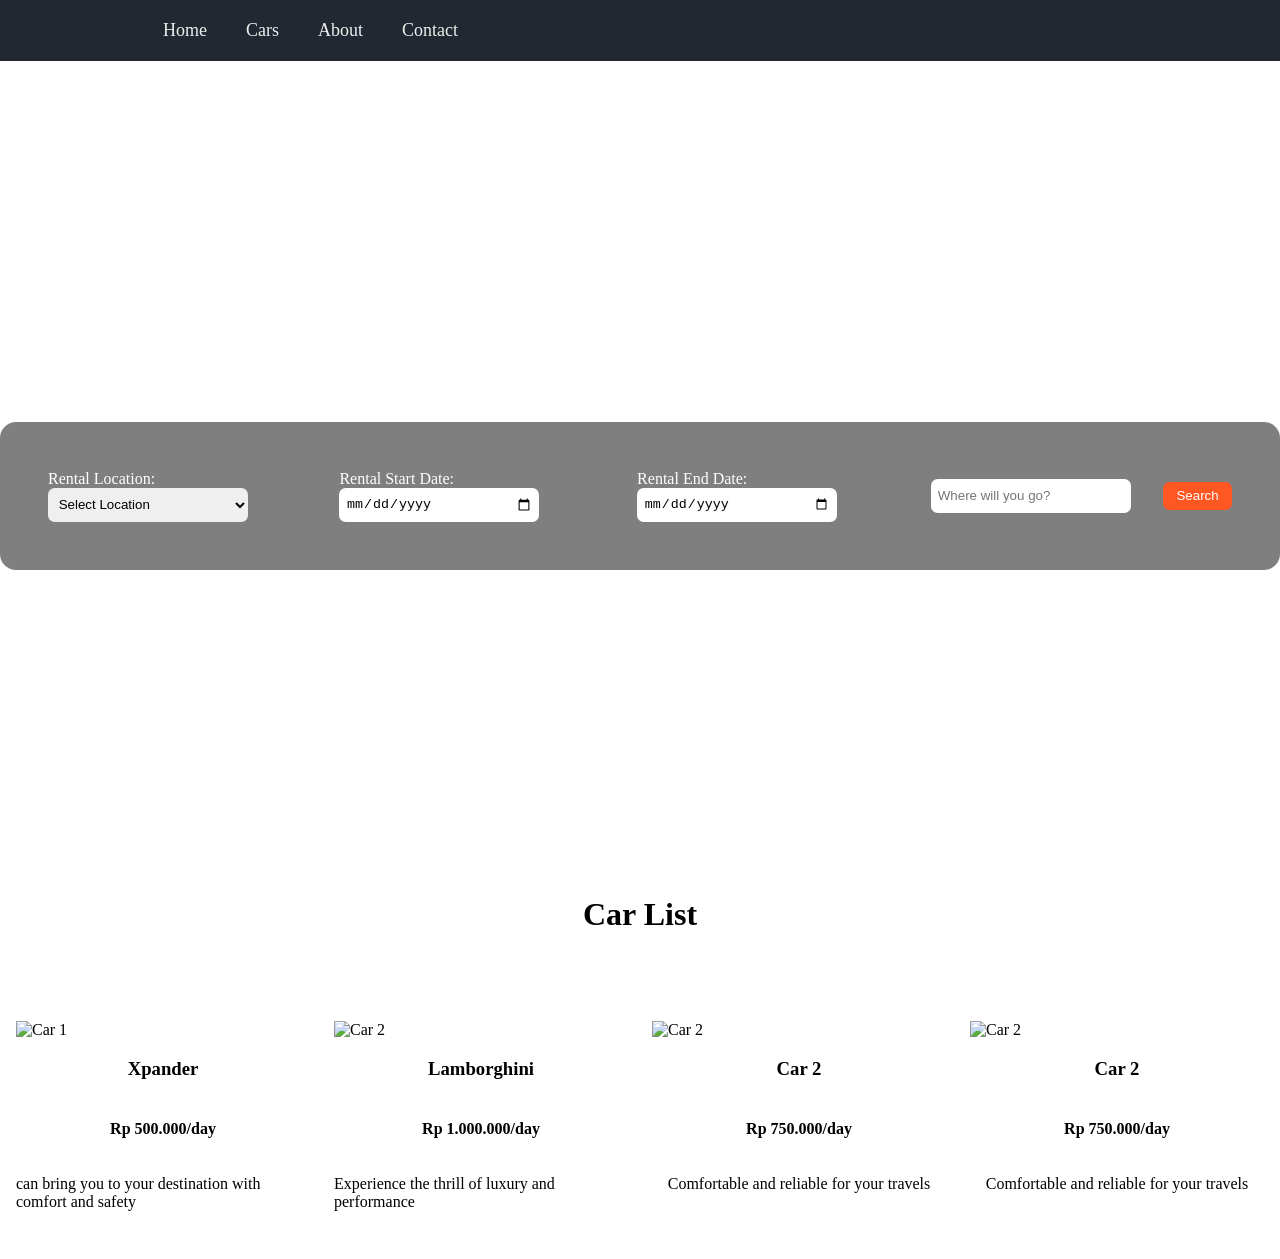
==== carrental/index.html @ 979714da "sebelum pulang" ====
<!DOCTYPE html>
<html lang="en">

<head>
    <meta charset="UTF-8">
    <meta name="viewport" content="width=device-width, initial-scale=1.0">
    <title>Car Rental</title>
    <link rel="stylesheet" href="style.css">
</head>

<body>
     <header class="header">
    <nav class="navbar">
        <a href="nav.html">Home</a>
        <a href="index.html">Cars</a>
        <a href="list.html">About</a>
        <a href="form.html">Contact</a>
    </nav>    
    </header>
    <div id="search">
        <div class="title">
            <h1>Car Rental</h1>
            <p>Find the perfect car for your next adventure</p>
            <hr>
        </div>
        <div class="form-container">
            <div class="form-group">
                <label for="pickup">Rental Location:</label>
                <select id="pickup" name="pickup">
                    <option value="">Select Location</option>
                    <option value="location1">Yogyakarta</option>
                    <option value="location2">Bali</option>
                    <option value="location3">Bandung</option>
                </select>
            </div>
            <div class="form-group">
                <label for="pickup-date">Rental Start Date:</label>
                <label for=""></label>
                <input type="date" id="pickup-date" name="pickup-date">
            </div>
            <div class="form-group">
                <label for="return-date">Rental End Date:</label>
                <input type="date" id="return-date" name="return-date">
            </div>
             <div class="form-group">
                <label for="where will you go"></label>
                <label for=""></label>
                <input type="text" id="where will you go" name="where will you go" placeholder="Where will you go?">
            </div>
            <button type="submit">Search</button>
        </div>
    </div>

    <div class="car-list">
        <h2>Car List</h2>
        <div class="car-item">
            <img src="https://1.bp.blogspot.com/-VBmGwbaNIc8/U-K2o1hx8uI/AAAAAAAADdM/eMeNG7egT7A/s1600/gambar+mobil+mainan+anak.jpg" alt="Car 1">
            <h3>Xpander</h3>
            <h4>Rp 500.000/day</h4>
            <p>can bring you to your destination with comfort and safety</p>
        </div>
        <div class="car-item">
            <img src="https://3.bp.blogspot.com/-nJdG-Q8c-Zs/U_OgZMECAXI/AAAAAAAAEcE/bdOeiwK6VqM/s1600/gambar%2Bmobil%2Bsport%2Blamborgini.jpg" alt="Car 2">
            <h3>Lamborghini</h3>
            <h4>Rp 1.000.000/day</h4>
            <p>Experience the thrill of luxury and performance</p>
        </div>
        <div class="car-item">
            <img src="https://cdn.pixabay.com/photo/2021/07/27/14/18/car-6496984_1280.jpg" alt="Car 2">
            <h3>Car 2</h3>
            <h4>Rp 750.000/day</h4>
            <p>Comfortable and reliable for your travels</p>
        </div>
        <div class="car-item">
            <img src="https://www.teahub.io/photos/full/365-3658518_kumpulan-gambar-mobil-sport.jpg" alt="Car 2">
            <h3>Car 2</h3>
            <h4>Rp 750.000/day</h4>
            <p>Comfortable and reliable for your travels</p>
        </div>
    </div>
</body>

</html>
---- carrental/style.css ----
#search {
    width: 100%;
    height: 50em;
    background-image: url("https://images.unsplash.com/photo-1610809376778-928ee2c3a561?q=80&w=2340&auto=format&fit=crop&ixlib=rb-4.1.0&ixid=M3wxMjA3fDB8MHxwaG90by1wYWdlfHx8fGVufDB8fHx8fA%3D%3D");
    background-size: cover;
    display: flex;
    justify-content: center;
    align-items: center;
    flex-direction: column;
}
 .header {
            position: fixed;
            top: 0;
            left: 0;
            width: 100%;
            padding: 20px 10%;
            background: #222831;
            display: flex;
            justify-content: space-between;
            align-items: center;
            z-index: 100;
        }
        .logo {
            font-size: 25px;
            color: #EEEEEE;
            text-decoration: none;
            font-weight: 600;
            transition: 0.3s;
        }
        .logo:hover {
            color: #00ADB5;
        }
        .navbar a {
            font-size: 18px;
            color: #EEEEEE;
            text-decoration: none;
            font-weight: 500;
            margin-left: 35px;
            transition: 0.3s;
        }
        .navbar a:hover {
            color: #00ADB5;
        }

body {
    margin: 0;
}

.title {
    color: white;
    text-align: center;
}

.title h1 {
    font-size: 3em;
    margin: 0;
}

.title p {
    font-size: 1.5em;
    margin: 0.5em 0;
}

.title hr {
    width: 50em;
    max-width: 90vw;
    border: 1px solid white;
    margin: 3em auto;
    opacity: 0.5;
}

.form-container {
    background-color: rgba(0, 0, 0, 0.5);
    display: flex;
    justify-content: center;
    align-items: center;
    padding: 3em;
    border-radius: 1em;
    color: white;
    gap: 2em;
}

.form-container select,
.form-container input {
    box-sizing: border-box;
    padding: 0.5em;
    border: none;
    border-radius: 0.5em;
    width: 15em;
    height: 2.5em;
}

.form-container button {
    padding: 0.5em 1em;
    border: none;
    border-radius: 0.5em;
    background-color: #ff5722;
    color: white;
    cursor: pointer;
}

.car-list {
    display: grid;
    grid-template-columns: repeat(auto-fit, minmax(16rem, 1fr));
    gap: 1.5em;
    align-content: center;
    padding: 2em 1em;
    align-items: start;
    max-width: 80rem;
    margin: 0 auto;
}

.car-list h2 {
    font-size: 2em;
    margin: 2em 0;
    grid-column: 1 / -1;
    text-align: center;
}

.car-item {
    display: flex;
    justify-content: center;
    align-items: center;
    flex-direction: column;
    width: min(22rem, 100%);
}

.car-item img {
    width: 100%;
    height: auto;
    object-fit: cover;
}
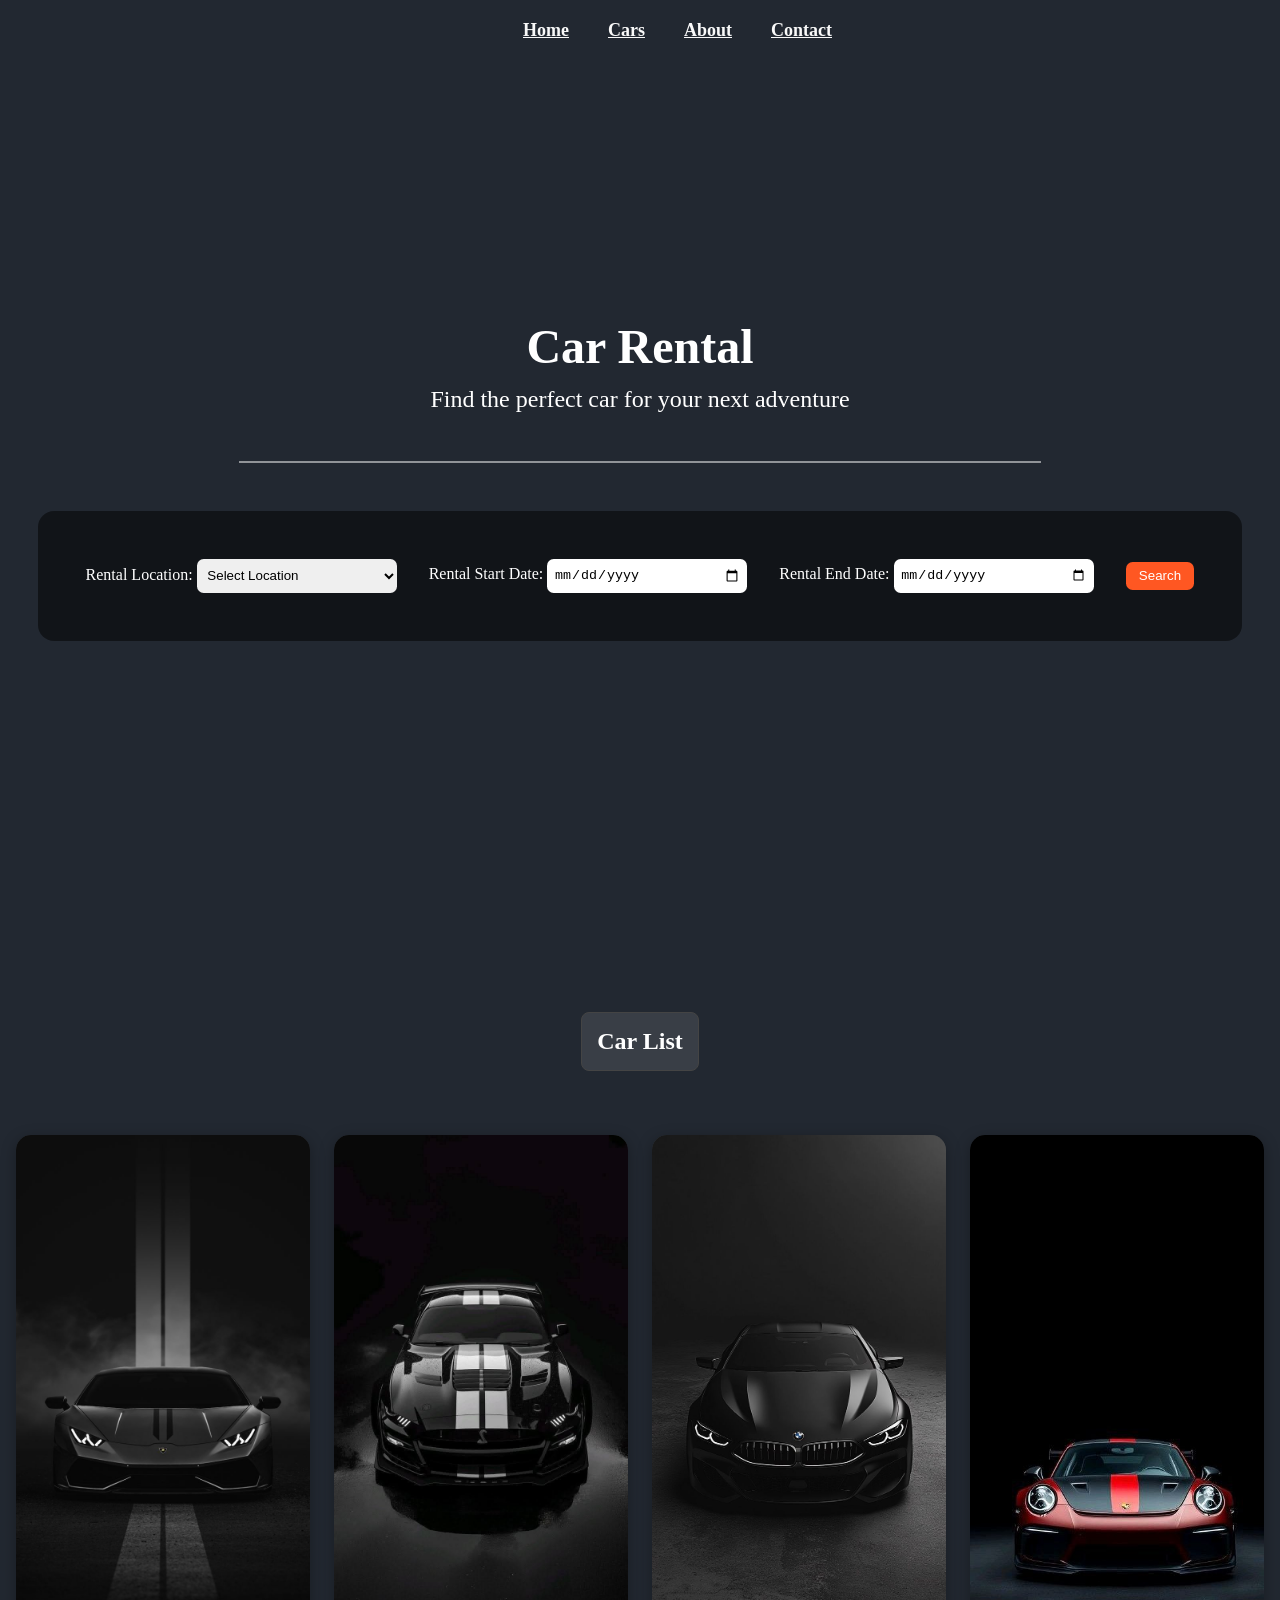
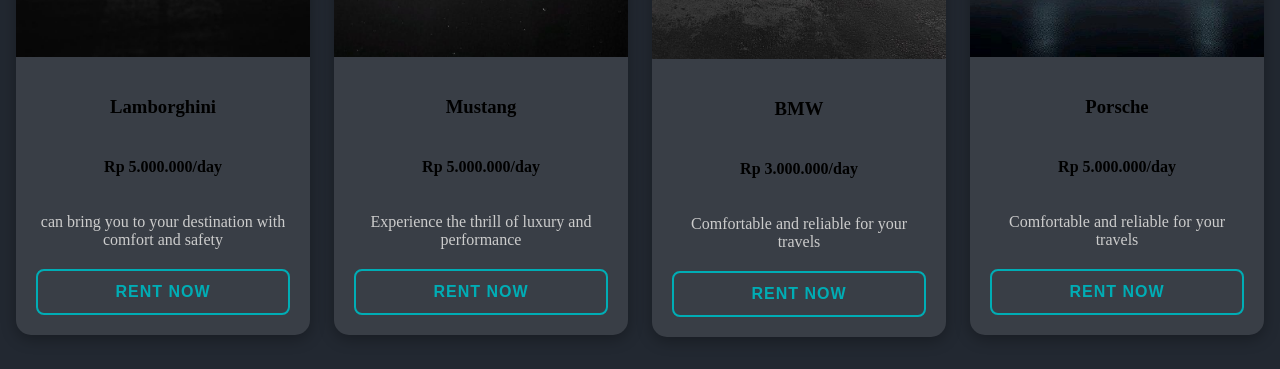
==== commit ce6e24f0: "car rentall" ====
--- a/carrental/index.html
+++ b/carrental/index.html
@@ -4,15 +4,15 @@
 <head>
     <meta charset="UTF-8">
     <meta name="viewport" content="width=device-width, initial-scale=1.0">
-    <title>Car Rental</title>
+    <title>All Rent Car</title>
     <link rel="stylesheet" href="style.css">
 </head>
 
 <body>
      <header class="header">
     <nav class="navbar">
-        <a href="nav.html">Home</a>
-        <a href="index.html">Cars</a>
+        <a href="#">Home</a>
+        <a href="#Cars">Cars</a>
         <a href="list.html">About</a>
         <a href="form.html">Contact</a>
     </nav>    
@@ -42,40 +42,47 @@
                 <label for="return-date">Rental End Date:</label>
                 <input type="date" id="return-date" name="return-date">
             </div>
-             <div class="form-group">
-                <label for="where will you go"></label>
-                <label for=""></label>
-                <input type="text" id="where will you go" name="where will you go" placeholder="Where will you go?">
-            </div>
             <button type="submit">Search</button>
         </div>
     </div>
 
     <div class="car-list">
-        <h2>Car List</h2>
+        <h2 id="Cars">Car List</h2>
         <div class="car-item">
-            <img src="https://1.bp.blogspot.com/-VBmGwbaNIc8/U-K2o1hx8uI/AAAAAAAADdM/eMeNG7egT7A/s1600/gambar+mobil+mainan+anak.jpg" alt="Car 1">
-            <h3>Xpander</h3>
-            <h4>Rp 500.000/day</h4>
+            <img src="Lamborghini.jpg" alt="Car 1">
+            <div class="car-content">
+            <h3>Lamborghini</h3>
+            <h4>Rp 5.000.000/day</h4>
             <p>can bring you to your destination with comfort and safety</p>
+            <button class="btn-rent">Rent Now</button>
+            </div>
         </div>
         <div class="car-item">
-            <img src="https://3.bp.blogspot.com/-nJdG-Q8c-Zs/U_OgZMECAXI/AAAAAAAAEcE/bdOeiwK6VqM/s1600/gambar%2Bmobil%2Bsport%2Blamborgini.jpg" alt="Car 2">
-            <h3>Lamborghini</h3>
-            <h4>Rp 1.000.000/day</h4>
+            <img src="Mustang.jpg" alt="Car 2">
+            <div class="car-content">
+            <h3>Mustang</h3>
+            <h4>Rp 5.000.000/day</h4>
             <p>Experience the thrill of luxury and performance</p>
+            <button class="btn-rent">Rent Now</button>
+            </div>
         </div>
         <div class="car-item">
-            <img src="https://cdn.pixabay.com/photo/2021/07/27/14/18/car-6496984_1280.jpg" alt="Car 2">
-            <h3>Car 2</h3>
-            <h4>Rp 750.000/day</h4>
+            <img src="bmw.jpg" alt="Car 2">
+            <div class="car-content">
+            <h3>BMW</h3>
+            <h4>Rp 3.000.000/day</h4>
             <p>Comfortable and reliable for your travels</p>
+            <button class="btn-rent">Rent Now</button>
+            </div>
         </div>
         <div class="car-item">
-            <img src="https://www.teahub.io/photos/full/365-3658518_kumpulan-gambar-mobil-sport.jpg" alt="Car 2">
-            <h3>Car 2</h3>
-            <h4>Rp 750.000/day</h4>
+            <img src="mobil3.jpg" alt="Car 2">
+            <div class="car-content">
+            <h3>Porsche</h3>
+            <h4>Rp 5.000.000/day</h4>
             <p>Comfortable and reliable for your travels</p>
+            <button class="btn-rent">Rent Now</button>
+            </div>
         </div>
     </div>
 </body>
--- a/carrental/style.css
+++ b/carrental/style.css
@@ -1,6 +1,6 @@
 #search {
     width: 100%;
-    height: 50em;
+    height: 60em;
     background-image: url("https://images.unsplash.com/photo-1610809376778-928ee2c3a561?q=80&w=2340&auto=format&fit=crop&ixlib=rb-4.1.0&ixid=M3wxMjA3fDB8MHxwaG90by1wYWdlfHx8fGVufDB8fHx8fA%3D%3D");
     background-size: cover;
     display: flex;
@@ -8,15 +8,14 @@
     align-items: center;
     flex-direction: column;
 }
+
  .header {
             position: fixed;
-            top: 0;
-            left: 0;
             width: 100%;
-            padding: 20px 10%;
+            padding: 20px;
             background: #222831;
             display: flex;
-            justify-content: space-between;
+            justify-content: center;
             align-items: center;
             z-index: 100;
         }
@@ -32,11 +31,11 @@
         }
         .navbar a {
             font-size: 18px;
-            color: #EEEEEE;
-            text-decoration: none;
-            font-weight: 500;
+            color: #f9f9f9;
+            text-decoration: justify;
+            font-weight: 600;
             margin-left: 35px;
-            transition: 0.3s;
+            transition: 0.5s;
         }
         .navbar a:hover {
             color: #00ADB5;
@@ -44,6 +43,7 @@
 
 body {
     margin: 0;
+    background-color: #222831;
 }
 
 .title {
@@ -111,18 +111,34 @@
 }
 
 .car-list h2 {
-    font-size: 2em;
-    margin: 2em 0;
+    color: white;
+    text-align: center;
     grid-column: 1 / -1;
-    text-align: center;
+    margin-bottom: 40px;
+
+    /* --- Penambahan Kotak --- */
+    background-color: #393E46; /* Warna kotak abu-abu gelap */
+    padding: 15px;             /* Jarak teks ke pinggir kotak */
+    border-radius: 8px;        /* Sudut kotak sedikit melengkung */
+    border: 1px solid #444;    /* Garis pinggir tipis agar lebih tegas */
+    max-width: 300px;          /* Lebar maksimal kotak */
+    margin-left: auto;         /* Tengah secara otomatis */
+    margin-right: auto;        /* Tengah secara otomatis */
 }
 
 .car-item {
-    display: flex;
-    justify-content: center;
-    align-items: center;
+    background-color: #393E46; /* Warna abu-abu gelap agar kontras dengan body #222831 */
+    border-radius: 15px;       /* Membuat sudut kartu melengkung halus */
+    overflow: hidden;          /* Memastikan gambar tidak keluar dari lengkungan sudut */
+    display: flex;
     flex-direction: column;
-    width: min(22rem, 100%);
+    transition: transform 0.3s ease, box-shadow 0.3s ease;
+    box-shadow: 0 4px 15px rgba(0, 0, 0, 0.3); /* Memberikan bayangan lembut */
+}
+
+.car-item:hover {
+    transform: translateY(-10px); /* Kartu sedikit terangkat */
+    box-shadow: 0 10px 25px rgba(0, 173, 181, 0.2); /* Bayangan bercahaya warna biru turkis */
 }
 
 .car-item img {
@@ -130,3 +146,72 @@
     height: auto;
     object-fit: cover;
 }
+
+/* Container pembungkus (car-content) agar tombol rapi di bawah */
+.car-content {
+    padding: 20px;
+    display: flex;
+    flex-direction: column;
+    align-items: center;
+    text-align: center;
+    flex-grow: 1; /* Mendorong tombol ke bawah jika teks deskripsi pendek */
+}
+
+/* Jarak deskripsi ke tombol */
+.car-content p {
+    margin-bottom: 20px;
+    color: #ccc;
+    flex-grow: 1; /* Penting: mendorong tombol ke dasar */
+}
+
+/* === GAYA TOMBOL UTAMA (PREMIUM FLASH EFFECT) === */
+.btn-rent {
+    position: relative; /* Wajib untuk posisi efek ::after */
+    width: 100%;
+    padding: 12px 24px;
+    background-color: transparent; /* Dasar transparan */
+    color: #00ADB5; /* Warna teks biru turkis */
+    border: 2px solid #00ADB5; /* Garis tepi */
+    border-radius: 8px; /* Sudut sedikit membulat */
+    font-family: 'Poppins', sans-serif; /* Pastikan font modern */
+    font-size: 1em;
+    font-weight: 600;
+    text-transform: uppercase; /* Teks kapital semua */
+    letter-spacing: 1px; /* Jarak antar huruf */
+    cursor: pointer;
+    overflow: hidden; /* Menyembunyikan efek flash saat keluar tombol */
+    transition: all 0.4s ease; /* Transisi halus */
+    z-index: 1;
+}
+
+/* Efek Sinar Flash (Pseudo-element) */
+.btn-rent::after {
+    content: '';
+    position: absolute;
+    top: 0;
+    left: -100%; /* Mulai dari luar tombol sebelah kiri */
+    width: 100%;
+    height: 100%;
+    background: linear-gradient(90deg, transparent, rgba(255, 255, 255, 0.4), transparent);
+    transition: all 0.5s ease;
+    z-index: -1; /* Berada di belakang teks tombol */
+}
+
+/* === EFEK SAAT HOVER (KURSOR DI ATAS TOMBOL) === */
+.btn-rent:hover {
+    color: #222831; /* Warna teks berubah gelap saat background menyala */
+    background-color: #00ADB5; /* Background menyala penuh */
+    box-shadow: 0 0 20px rgba(0, 173, 181, 0.6); /* Efek pendaran cahaya (glow) */
+    transform: translateY(-3px); /* Tombol sedikit terangkat */
+}
+
+/* Menjalankan efek sinar flash saat hover */
+.btn-rent:hover::after {
+    left: 100%; /* Sinar melintas ke kanan */
+}
+
+/* Efek saat tombol diklik (Active) */
+.btn-rent:active {
+    transform: translateY(-1px); /* Sedikit turun saat ditekan */
+    box-shadow: 0 0 10px rgba(0, 173, 181, 0.4);
+}
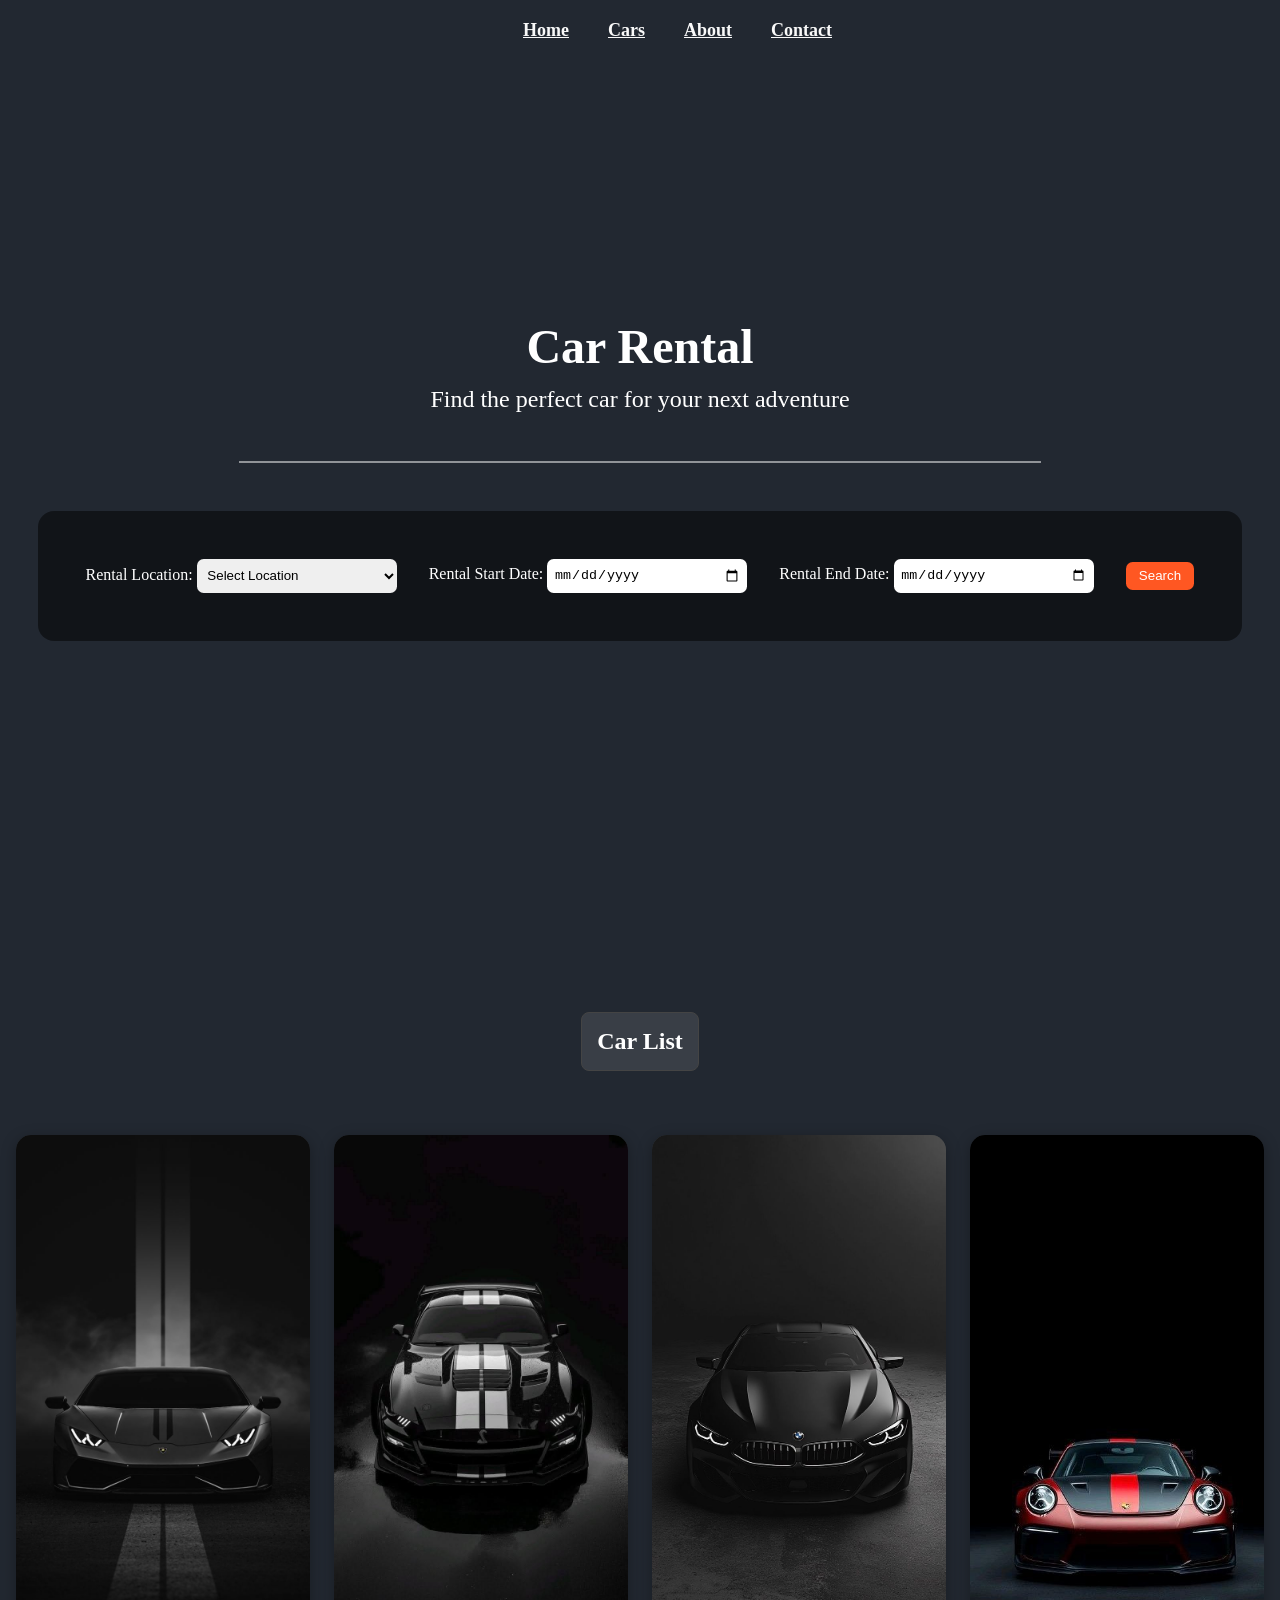
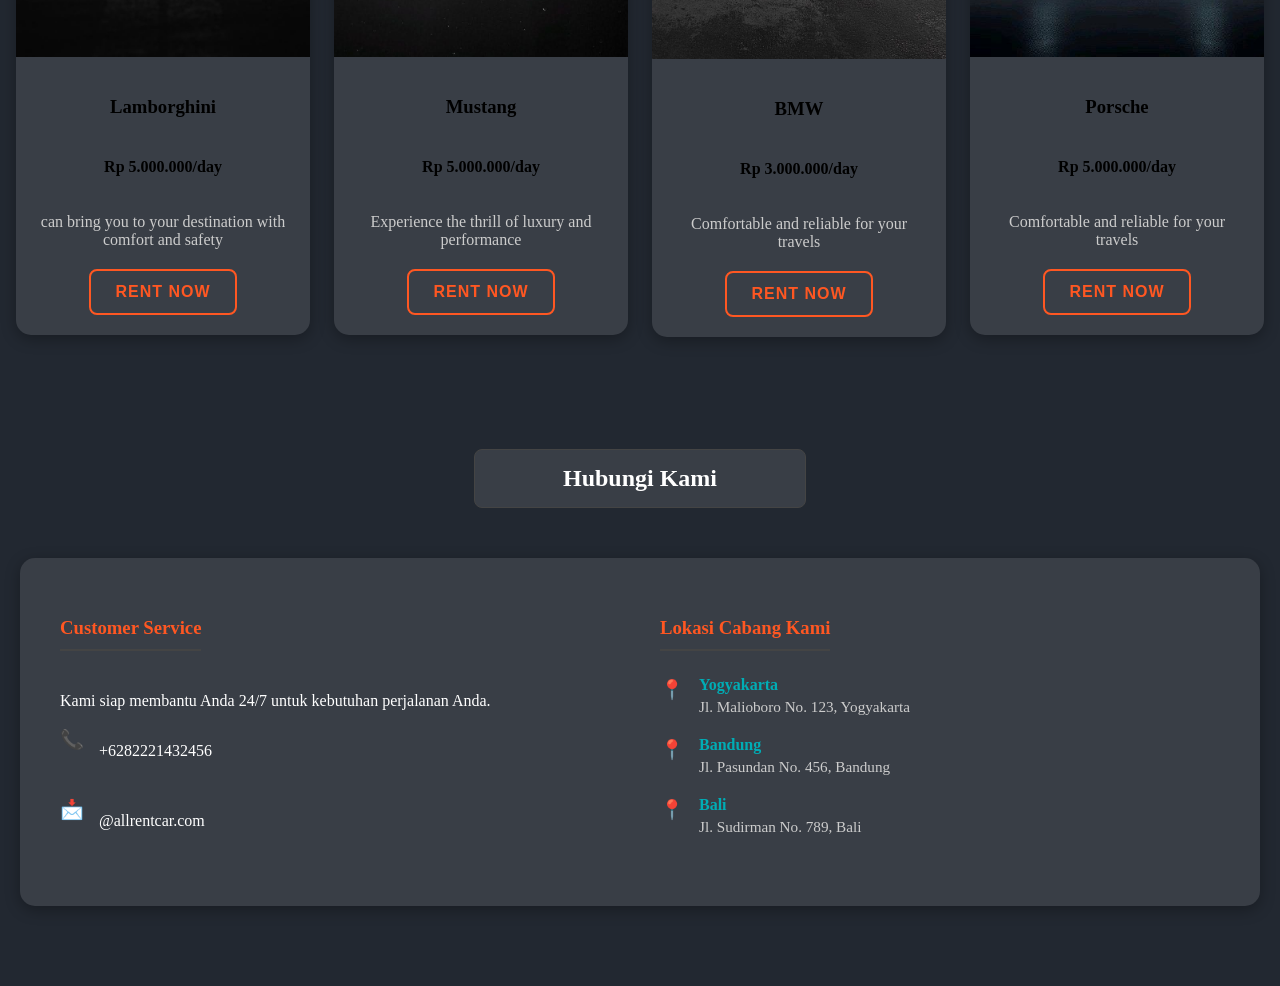
==== commit c043e40c: "cp" ====
--- a/carrental/index.html
+++ b/carrental/index.html
@@ -14,7 +14,7 @@
         <a href="#">Home</a>
         <a href="#Cars">Cars</a>
         <a href="list.html">About</a>
-        <a href="form.html">Contact</a>
+        <a href="#contact">Contact</a>
     </nav>    
     </header>
     <div id="search">
@@ -54,7 +54,9 @@
             <h3>Lamborghini</h3>
             <h4>Rp 5.000.000/day</h4>
             <p>can bring you to your destination with comfort and safety</p>
+            <a href="https://wa.me/6282221432456?text=Halo,%20saya%20ingin%20menyewa%20mobil%20Lamborghini" target="_blank" class="btn-rent-link">
             <button class="btn-rent">Rent Now</button>
+            </a>
             </div>
         </div>
         <div class="car-item">
@@ -63,7 +65,9 @@
             <h3>Mustang</h3>
             <h4>Rp 5.000.000/day</h4>
             <p>Experience the thrill of luxury and performance</p>
+            <a href="https://wa.me/6282221432456?text=Halo,%20saya%20ingin%20menyewa%20mobil%20Mustang" target="_blank" class="btn-rent-link">
             <button class="btn-rent">Rent Now</button>
+            </a>
             </div>
         </div>
         <div class="car-item">
@@ -72,7 +76,9 @@
             <h3>BMW</h3>
             <h4>Rp 3.000.000/day</h4>
             <p>Comfortable and reliable for your travels</p>
+            <a href="https://wa.me/6282221432456?text=Halo,%20saya%20ingin%20menyewa%20mobil%20BMW" target="_blank" class="btn-rent-link">
             <button class="btn-rent">Rent Now</button>
+            </a>
             </div>
         </div>
         <div class="car-item">
@@ -81,10 +87,56 @@
             <h3>Porsche</h3>
             <h4>Rp 5.000.000/day</h4>
             <p>Comfortable and reliable for your travels</p>
+            <a href="https://wa.me/6282221432456?text=Halo,%20saya%20ingin%20menyewa%20mobil%20Porsche" target="_blank" class="btn-rent-link">
             <button class="btn-rent">Rent Now</button>
+            </a>
             </div>
         </div>
     </div>
+    <section id="contact" class="contact-section">
+    <div class="contact-container">
+        <h2>Hubungi Kami</h2>
+        <div class="contact-grid">
+            <div class="contact-info">
+                <h3>Customer Service</h3>
+                <p>Kami siap membantu Anda 24/7 untuk kebutuhan perjalanan Anda.</p>
+                <div class="contact-item">
+                    <span class="icon">📞</span>
+                    <p>+6282221432456</p>
+                </div>
+                <div class="contact-item">
+                    <span class="icon">📩</span>
+                    <p>@allrentcar.com</p>
+                </div>
+            </div>
+
+            <div class="contact-locations">
+                <h3>Lokasi Cabang Kami</h3>
+                <div class="location-item">
+                    <span class="icon">📍</span>
+                    <div>
+                        <strong>Yogyakarta</strong>
+                        <p>Jl. Malioboro No. 123, Yogyakarta</p>
+                    </div>
+                </div>
+                <div class="location-item">
+                    <span class="icon">📍</span>
+                    <div>
+                        <strong>Bandung</strong>
+                        <p>Jl. Pasundan No. 456, Bandung</p>
+                    </div>
+                </div>
+                <div class="location-item">
+                    <span class="icon">📍</span>
+                    <div>
+                        <strong>Bali</strong>
+                        <p>Jl. Sudirman No. 789, Bali</p>
+                    </div>
+                </div>
+            </div>
+        </div>
+    </div>
+</section>
 </body>
 
 </html>
--- a/carrental/style.css
+++ b/carrental/style.css
@@ -116,29 +116,28 @@
     grid-column: 1 / -1;
     margin-bottom: 40px;
 
-    /* --- Penambahan Kotak --- */
-    background-color: #393E46; /* Warna kotak abu-abu gelap */
-    padding: 15px;             /* Jarak teks ke pinggir kotak */
-    border-radius: 8px;        /* Sudut kotak sedikit melengkung */
-    border: 1px solid #444;    /* Garis pinggir tipis agar lebih tegas */
-    max-width: 300px;          /* Lebar maksimal kotak */
-    margin-left: auto;         /* Tengah secara otomatis */
-    margin-right: auto;        /* Tengah secara otomatis */
+    background-color: #393E46;
+    padding: 15px;
+    border-radius: 8px;
+    border: 1px solid #444;
+    max-width: 300px;
+    margin-left: auto;
+    margin-right: auto;
 }
 
 .car-item {
-    background-color: #393E46; /* Warna abu-abu gelap agar kontras dengan body #222831 */
-    border-radius: 15px;       /* Membuat sudut kartu melengkung halus */
-    overflow: hidden;          /* Memastikan gambar tidak keluar dari lengkungan sudut */
+    background-color: #393E46;
+    border-radius: 15px;
+    overflow: hidden;
     display: flex;
     flex-direction: column;
     transition: transform 0.3s ease, box-shadow 0.3s ease;
-    box-shadow: 0 4px 15px rgba(0, 0, 0, 0.3); /* Memberikan bayangan lembut */
+    box-shadow: 0 4px 15px rgba(0, 0, 0, 0.3);
 }
 
 .car-item:hover {
-    transform: translateY(-10px); /* Kartu sedikit terangkat */
-    box-shadow: 0 10px 25px rgba(0, 173, 181, 0.2); /* Bayangan bercahaya warna biru turkis */
+    transform: translateY(-10px);
+    box-shadow: 0 10px 25px rgba(255, 87, 34, 0.4);
 }
 
 .car-item img {
@@ -147,71 +146,127 @@
     object-fit: cover;
 }
 
-/* Container pembungkus (car-content) agar tombol rapi di bawah */
 .car-content {
     padding: 20px;
     display: flex;
     flex-direction: column;
     align-items: center;
     text-align: center;
-    flex-grow: 1; /* Mendorong tombol ke bawah jika teks deskripsi pendek */
-}
-
-/* Jarak deskripsi ke tombol */
+    flex-grow: 1;
+}
+
 .car-content p {
     margin-bottom: 20px;
     color: #ccc;
-    flex-grow: 1; /* Penting: mendorong tombol ke dasar */
-}
-
-/* === GAYA TOMBOL UTAMA (PREMIUM FLASH EFFECT) === */
+    flex-grow: 1;
+}
+
 .btn-rent {
-    position: relative; /* Wajib untuk posisi efek ::after */
+    position: relative;
     width: 100%;
     padding: 12px 24px;
-    background-color: transparent; /* Dasar transparan */
-    color: #00ADB5; /* Warna teks biru turkis */
-    border: 2px solid #00ADB5; /* Garis tepi */
-    border-radius: 8px; /* Sudut sedikit membulat */
-    font-family: 'Poppins', sans-serif; /* Pastikan font modern */
+    background-color: transparent;
+    color: #ff5722;
+    border: 2px solid #ff5722;
+    border-radius: 8px;
+    font-family: 'Poppins', sans-serif;
     font-size: 1em;
     font-weight: 600;
-    text-transform: uppercase; /* Teks kapital semua */
-    letter-spacing: 1px; /* Jarak antar huruf */
+    text-transform: uppercase;
+    letter-spacing: 1px;
     cursor: pointer;
-    overflow: hidden; /* Menyembunyikan efek flash saat keluar tombol */
-    transition: all 0.4s ease; /* Transisi halus */
+    overflow: hidden;
+    transition: all 0.4s ease;
     z-index: 1;
 }
 
-/* Efek Sinar Flash (Pseudo-element) */
 .btn-rent::after {
     content: '';
     position: absolute;
     top: 0;
-    left: -100%; /* Mulai dari luar tombol sebelah kiri */
+    left: -100%;
     width: 100%;
     height: 100%;
     background: linear-gradient(90deg, transparent, rgba(255, 255, 255, 0.4), transparent);
     transition: all 0.5s ease;
-    z-index: -1; /* Berada di belakang teks tombol */
-}
-
-/* === EFEK SAAT HOVER (KURSOR DI ATAS TOMBOL) === */
+    z-index: -1;
+}
+
 .btn-rent:hover {
-    color: #222831; /* Warna teks berubah gelap saat background menyala */
-    background-color: #00ADB5; /* Background menyala penuh */
-    box-shadow: 0 0 20px rgba(0, 173, 181, 0.6); /* Efek pendaran cahaya (glow) */
-    transform: translateY(-3px); /* Tombol sedikit terangkat */
-}
-
-/* Menjalankan efek sinar flash saat hover */
+    color: #ebf1fb;
+    background-color: #ff5722;
+    box-shadow: 0 5 15px rgba(255, 87, 34, 0.4);
+    transform: translateY(-3px);
+}
+
 .btn-rent:hover::after {
-    left: 100%; /* Sinar melintas ke kanan */
-}
-
-/* Efek saat tombol diklik (Active) */
+    left: 100%;
+}
+
 .btn-rent:active {
-    transform: translateY(-1px); /* Sedikit turun saat ditekan */
+    transform: translateY(-1px);
     box-shadow: 0 0 10px rgba(0, 173, 181, 0.4);
+}
+
+.contact-section {
+    background-color: #222831;
+    padding: 80px 20px;
+    color: white;
+}
+
+.contact-container {
+    max-width: 80rem;
+    margin: 0 auto;
+}
+
+.contact-container h2 {
+    background-color: #393E46;
+    padding: 15px;
+    border-radius: 8px;
+    border: 1px solid #444;
+    max-width: 300px;
+    margin: 0 auto 50px auto;
+    text-align: center;
+}
+
+.contact-grid {
+    display: grid;
+    grid-template-columns: repeat(auto-fit, minmax(300px, 1fr));
+    gap: 40px;
+    background-color: #393E46;
+    padding: 40px;
+    border-radius: 15px;
+    box-shadow: 0 4px 15px rgba(0, 0, 0, 0.3);
+}
+
+.contact-info h3, .contact-locations h3 {
+    color: #ff5722;
+    margin-bottom: 25px;
+    border-bottom: 2px solid #444;
+    padding-bottom: 10px;
+    display: inline-block;
+}
+
+.contact-item, .location-item {
+    display: flex;
+    align-items: flex-start;
+    gap: 15px;
+    margin-bottom: 20px;
+}
+
+.location-item strong {
+    color: #00ADB5;
+    display: block;
+    margin-bottom: 4px;
+}
+
+.location-item p {
+    margin: 0;
+    color: #ccc;
+    font-size: 0.95em;
+}
+
+.icon {
+    font-size: 1.2em;
+    margin-top: 2px;
 }
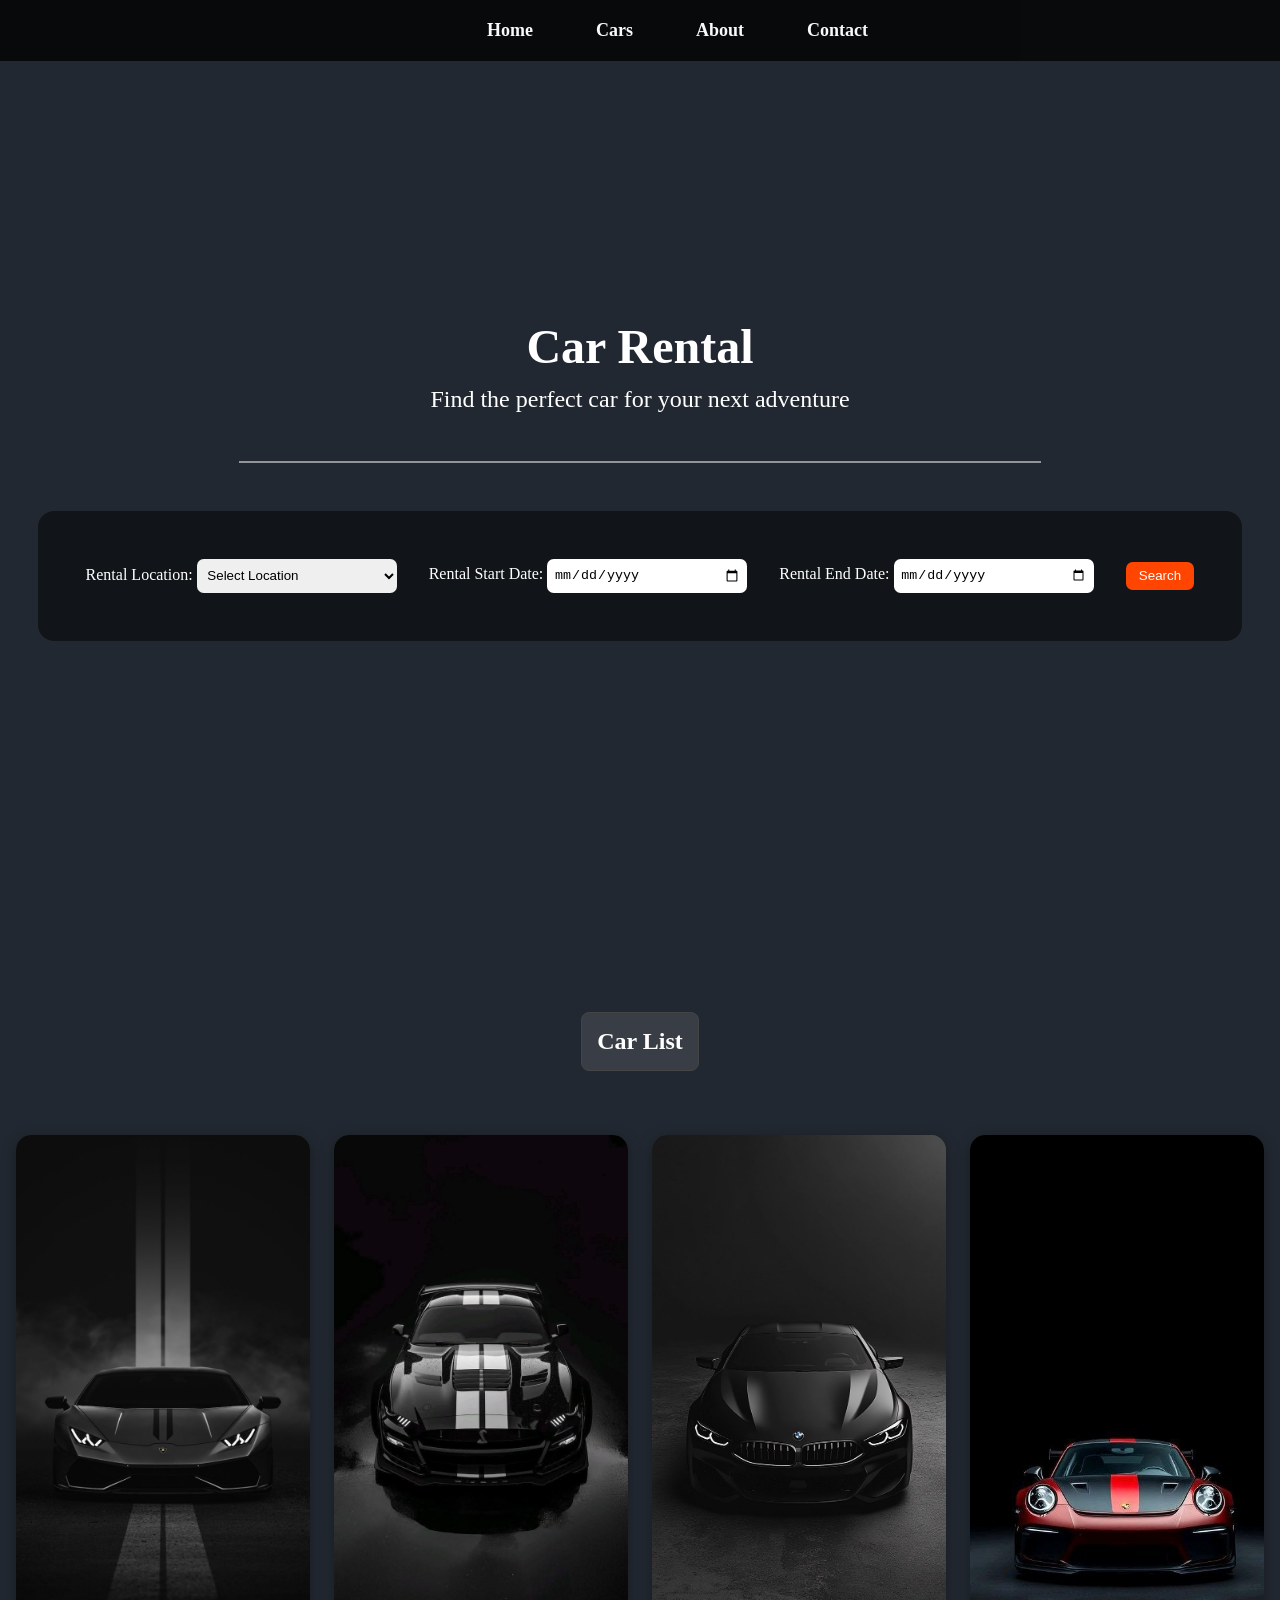
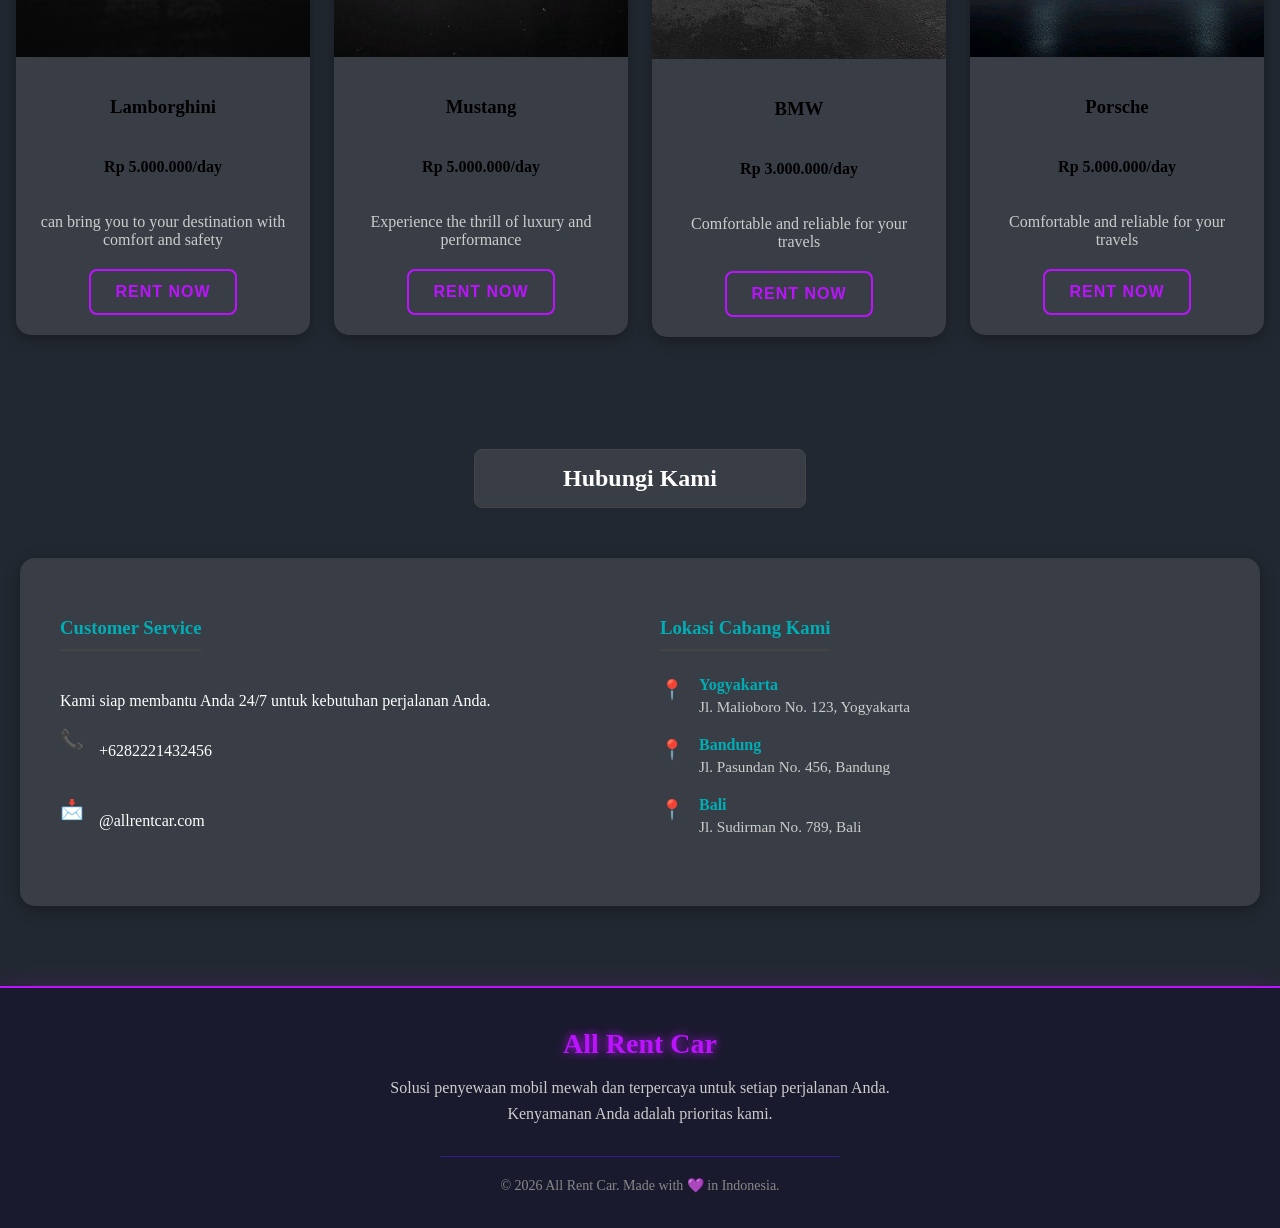
==== commit c41c4291: "footer" ====
--- a/carrental/index.html
+++ b/carrental/index.html
@@ -137,6 +137,21 @@
         </div>
     </div>
 </section>
+<footer class="footer">
+    <div class="footer-container">
+        <div class="footer-content">
+            <div class="footer-brand">
+                <a href="#" class="footer-logo">All Rent Car</a>
+                <p>Solusi penyewaan mobil mewah dan terpercaya untuk setiap perjalanan Anda. Kenyamanan Anda adalah prioritas kami.</p>
+            </div>
+        </div>
+        
+        <div class="footer-bottom">
+            <hr class="footer-hr">
+            <p>&copy; 2026 All Rent Car. Made with <span class="heart">💜</span> in Indonesia.</p>
+        </div>
+    </div>
+</footer>
 </body>
 
 </html>
--- a/carrental/style.css
+++ b/carrental/style.css
@@ -1,3 +1,7 @@
+html{
+    scroll-behavior: smooth;
+}
+
 #search {
     width: 100%;
     height: 60em;
@@ -13,32 +17,25 @@
             position: fixed;
             width: 100%;
             padding: 20px;
-            background: #222831;
+            background: #000000c2;
             display: flex;
             justify-content: center;
             align-items: center;
             z-index: 100;
-        }
-        .logo {
-            font-size: 25px;
-            color: #EEEEEE;
-            text-decoration: none;
-            font-weight: 600;
-            transition: 0.3s;
-        }
-        .logo:hover {
-            color: #00ADB5;
-        }
+    }
         .navbar a {
             font-size: 18px;
             color: #f9f9f9;
-            text-decoration: justify;
+            text-decoration: none;
             font-weight: 600;
             margin-left: 35px;
             transition: 0.5s;
+            border-radius: 20px;
+            padding: 8px 12px;
         }
         .navbar a:hover {
-            color: #00ADB5;
+            color: #ffffff;
+            background-color: #bb13fe8d;
         }
 
 body {
@@ -94,7 +91,7 @@
     padding: 0.5em 1em;
     border: none;
     border-radius: 0.5em;
-    background-color: #ff5722;
+    background-color: orangered;
     color: white;
     cursor: pointer;
 }
@@ -137,7 +134,8 @@
 
 .car-item:hover {
     transform: translateY(-10px);
-    box-shadow: 0 10px 25px rgba(255, 87, 34, 0.4);
+    box-shadow: 0 0 30px rgba(188, 19, 254, 0.6);
+    border-color: #bc13fe;
 }
 
 .car-item img {
@@ -166,8 +164,8 @@
     width: 100%;
     padding: 12px 24px;
     background-color: transparent;
-    color: #ff5722;
-    border: 2px solid #ff5722;
+    color: #bc13fe;
+    border: 2px solid #bc13fe;
     border-radius: 8px;
     font-family: 'Poppins', sans-serif;
     font-size: 1em;
@@ -194,8 +192,8 @@
 
 .btn-rent:hover {
     color: #ebf1fb;
-    background-color: #ff5722;
-    box-shadow: 0 5 15px rgba(255, 87, 34, 0.4);
+    background-color: #bc13fe;
+    box-shadow: 0 5 15px rgba(188, 19, 254, 0.6);
     transform: translateY(-3px);
 }
 
@@ -240,7 +238,7 @@
 }
 
 .contact-info h3, .contact-locations h3 {
-    color: #ff5722;
+    color: #00ADB5;
     margin-bottom: 25px;
     border-bottom: 2px solid #444;
     padding-bottom: 10px;
@@ -269,4 +267,63 @@
 .icon {
     font-size: 1.2em;
     margin-top: 2px;
+}
+
+.footer {
+    background-color: #1a1a2e;
+    padding: 40px 20px 20px 20px;
+    color: #f9f9f9;
+    border-top: 2px solid #bc13fe;
+    box-shadow: 0 -5px 20px rgba(188, 19, 254, 0.1);
+    text-align: center;
+}
+
+.footer-container {
+    max-width: 800px;
+    margin: 0 auto;
+}
+
+.footer-content {
+    margin-bottom: 30px;
+}
+
+.footer-brand .footer-logo {
+    font-size: 28px;
+    color: #bc13fe;
+    text-decoration: none;
+    font-weight: 700;
+    text-shadow: 0 0 10px #bc13fe;
+    display: inline-block;
+    margin-bottom: 15px;
+}
+
+.footer-brand p {
+    color: #ccc;
+    line-height: 1.6;
+    margin: 0 auto;
+    max-width: 500px;
+}
+
+.footer-hr {
+    border: 0;
+    border-top: 1px solid #311b92;
+    margin: 20px auto;
+    width: 50%;
+}
+
+.footer-bottom {
+    font-size: 14px;
+    color: #888;
+}
+
+.heart {
+    color: #bc13fe;
+    display: inline-block;
+    animation: heartBeat 1.5s infinite;
+}
+
+@keyframes heartBeat {
+    0% { transform: scale(1); }
+    50% { transform: scale(1.2); }
+    100% { transform: scale(1); }
 }
